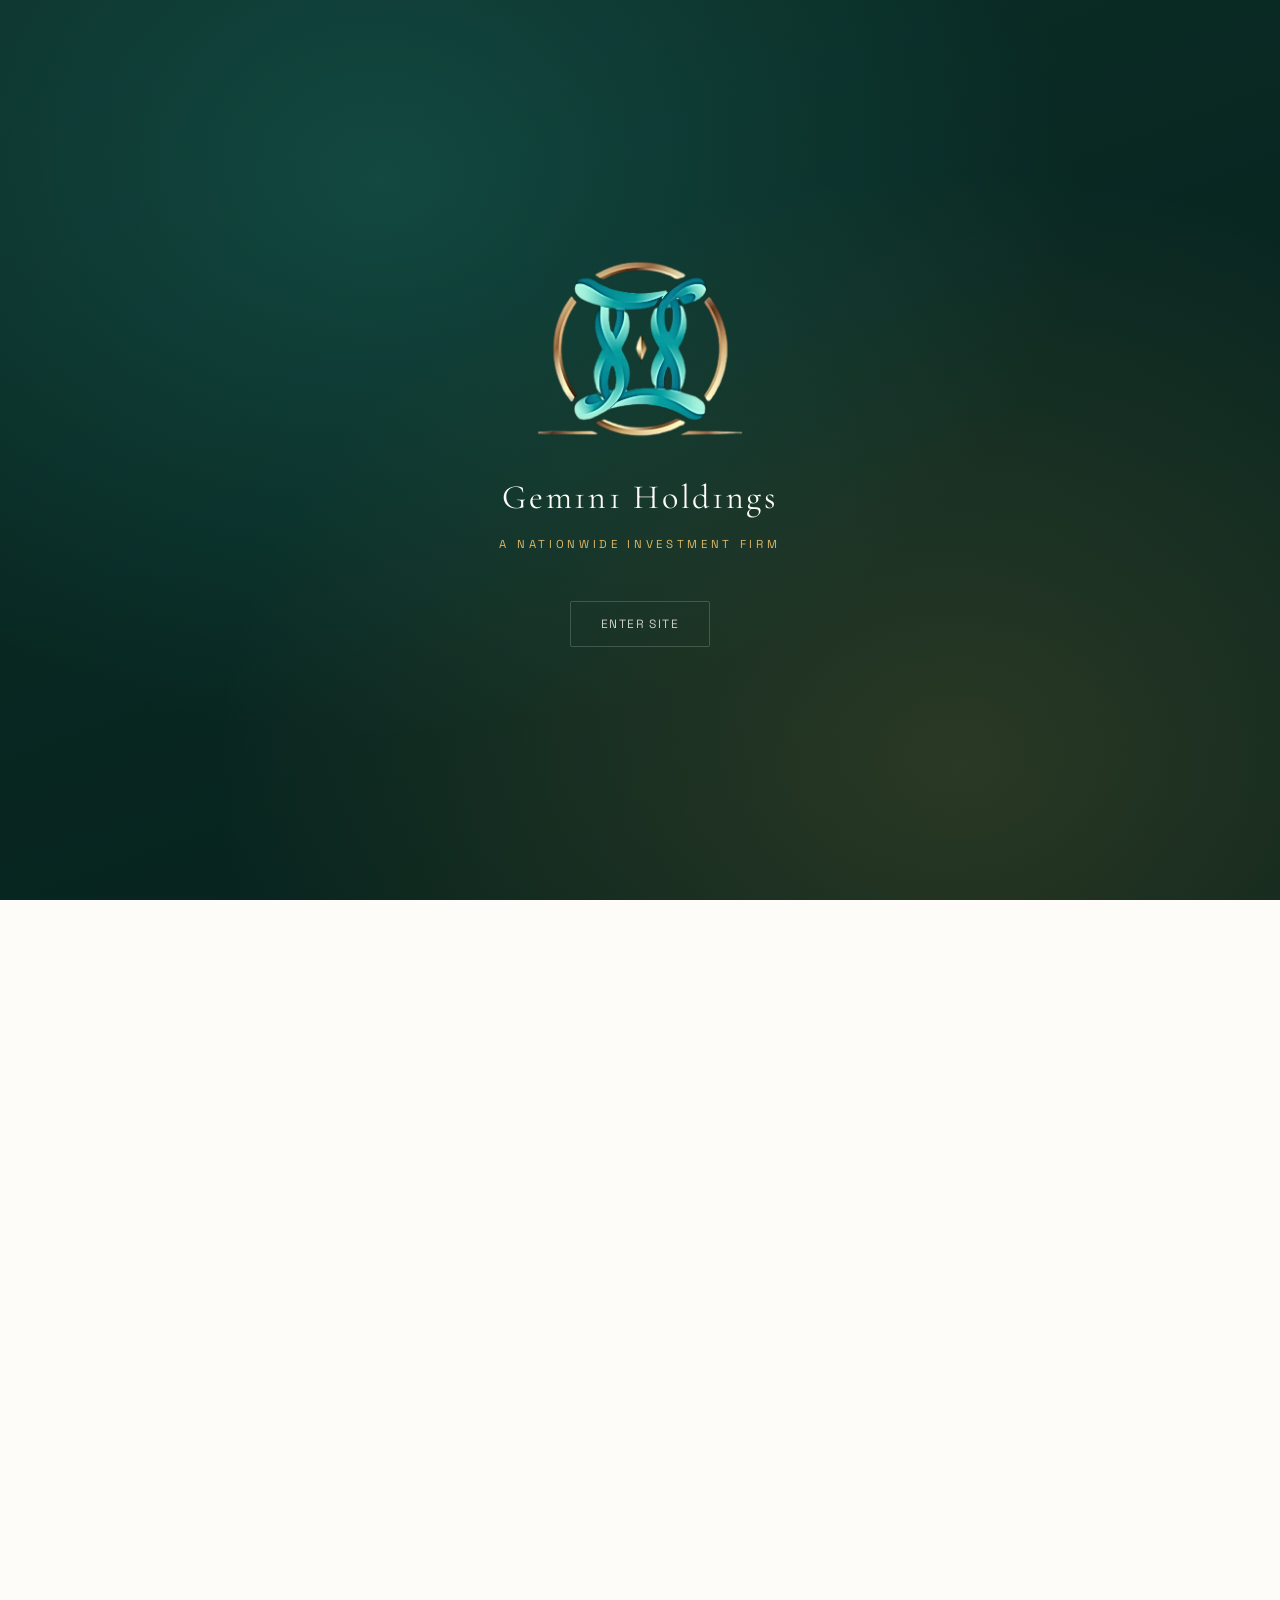
==== gemini-holdings-site-3/index.html @ fac53d56 "Add files via upload" ====
<!DOCTYPE html>
<html lang="en">
<head>
<meta charset="UTF-8">
<meta name="viewport" content="width=device-width, initial-scale=1.0">
<title>Gem1n1 Hold1ngs LLC — Nationwide Investment Firm</title>
<meta name="description" content="Gem1n1 Hold1ngs is a nationwide investment firm working across real estate, land development, and small business — pairing steady cash flow with long-term growth in every deal we underwrite.">
<link rel="preconnect" href="https://fonts.googleapis.com">
<link href="https://fonts.googleapis.com/css2?family=Cormorant+Garamond:wght@500;600;700&family=Work+Sans:wght@300;400;500;600&family=Space+Grotesk:wght@400;500;600&display=swap" rel="stylesheet">
<link rel="stylesheet" href="style.css">
</head>
<body>

<!-- SPLASH / COVER SCREEN -->
<div class="splash">
  <img class="splash-mark" src="assets/logo-icon.png" alt="Gem1n1 Hold1ngs LLC">
  <div class="splash-word">Gem1n1 Hold1ngs</div>
  <div class="splash-tag">A Nationwide Investment Firm</div>
  <button type="button" class="splash-enter">Enter Site</button>
</div>


<!-- NAV -->
<nav class="site-nav">
  <div class="container nav-row">
    <a href="index.html" class="brand">
      <img src="assets/logo-transparent-cropped.png" alt="Gem1n1 Hold1ngs LLC">
      <span class="brand-word">Gem<b>1</b>n<b>1</b><span>Hold1ngs LLC</span></span>
    </a>
    <button class="nav-toggle" aria-label="Toggle menu"><span></span><span></span><span></span></button>
    <div class="nav-links">
      <a href="index.html" class="current">Home</a>
      <a href="company-profile.html">Company Profile</a>
      <a href="leadership.html">Our Team</a>
      <a href="current-projects.html">Current Projects</a>
      <a href="completed-projects.html">Completed Projects</a>
      <a href="small-business-investing.html">Small Business Investing</a>
      <a href="contact.html" class="nav-cta">Contact</a>
    </div>
  </div>
</nav>

<!-- VIDEO HERO -->
<header class="video-hero">
  <video autoplay muted loop playsinline poster="assets/video/hero-forest-city-poster.jpg" data-parallax="0.22" data-parallax-scale="true">
    <source src="assets/video/hero-forest-city.webm" type="video/webm">
    <source src="assets/video/hero-forest-city.mp4" type="video/mp4">
  </video>
  <div class="hero-inner">
    <p class="eyebrow">Gem1n1 Hold1ngs LLC — Nationwide Investment Firm</p>
    <h1 class="mt-16">Capital deployed<span class="line2"><em>across every asset class.</em></span></h1>
    <p class="hero-sub">Gem1n1 Hold1ngs invests across real estate, land development, and small business — wherever the opportunity is, coast to coast. One underwriting standard, three ways to put capital to work.</p>
    <div class="hero-actions">
      <a href="current-projects.html" class="btn btn-solid">View Current Projects</a>
      <a href="company-profile.html" class="btn btn-outline">Company Profile</a>
    </div>
  </div>
  <div class="scroll-cue"><span></span>Scroll</div>
</header>

<!-- MIRRORED STATS -->
<section class="stat-strip">
  <div class="stat-grid">
    <div class="stat">
      <div class="n">50</div>
      <div class="l">States Served — Nationwide Investment Platform</div>
    </div>
    <div class="stat">
      <div class="n">3</div>
      <div class="l">Verticals — Real Estate, Land &amp; Small Business</div>
    </div>
    <div class="stat">
      <div class="n">BRRRR</div>
      <div class="l">Strategy — Buy, Rehab, Rent, Refinance, Repeat</div>
    </div>
    <div class="stat">
      <div class="n">100%</div>
      <div class="l">Investor-Aligned Capital on Every Deal</div>
    </div>
  </div>
</section>

<!-- OUR SERVICES -->
<section class="section tight blob-host">
  <div class="parallax-blob" data-parallax="0.1" style="width:520px; height:520px; left:-160px; top:-80px; background: radial-gradient(circle, rgba(47,180,163,0.16), transparent 70%);"></div>
  <div class="parallax-blob" data-parallax="0.16" style="width:420px; height:420px; right:-140px; bottom:-100px; background: radial-gradient(circle, rgba(201,154,63,0.14), transparent 70%);"></div>
  <div class="container">
    <div class="section-head reveal">
      <p class="eyebrow">What We Do</p>
      <h2>Our Services</h2>
      <p class="lead">Gem1n1 Hold1ngs invests across three core lines of business nationwide, each held to the same underwriting discipline.</p>
    </div>
    <div class="card-grid cols-3 reveal">
      <div class="card">
        <div class="idx">01</div>
        <h4>Real Estate Investment</h4>
        <p>Acquisition, renovation, and management of single-family and small multifamily property using a disciplined BRRRR framework to pair steady cash flow with forced equity.</p>
        <a href="current-projects.html" class="btn btn-dark mt-24">View Real Estate Projects →</a>
      </div>
      <div class="card">
        <div class="idx">02</div>
        <h4>Land Development Investment</h4>
        <p>Raw and entitled land acquisition, rezoning, and horizontal development positioned ahead of growth corridors nationwide.</p>
        <a href="current-projects.html" class="btn btn-dark mt-24">View Land Projects →</a>
      </div>
      <div class="card">
        <div class="idx">03</div>
        <h4>Small Business Investing</h4>
        <p>Equity partnerships, revenue-share financing, and acquisition partnerships with established small businesses across the country.</p>
        <a href="small-business-investing.html" class="btn btn-dark mt-24">Explore Small Business Investing →</a>
      </div>
    </div>
  </div>
</section>

<div class="ribbon-divider">
  <svg viewBox="0 0 240 100" fill="none" xmlns="http://www.w3.org/2000/svg" aria-hidden="true">
    <line x1="4" y1="50" x2="82" y2="50" stroke="#c99a3f" stroke-width="1"/>
    <line x1="158" y1="50" x2="236" y2="50" stroke="#c99a3f" stroke-width="1"/>
    <circle cx="120" cy="50" r="34" stroke="#c99a3f" stroke-width="1.4"/>
    <path d="M92 32 C 108 24, 112 50, 120 50 C 128 50, 132 24, 148 32" stroke="#2fb4a3" stroke-width="3" stroke-linecap="round"/>
    <path d="M92 68 C 108 76, 112 50, 120 50 C 128 50, 132 76, 148 68" stroke="#2fb4a3" stroke-width="3" stroke-linecap="round"/>
  </svg>
</div>

<!-- ABOUT TEASER — TWIN SPLIT -->
<section class="section">
  <div class="container">
    <div class="twin-split reveal">
      <div class="panel">
        <p class="eyebrow">The Firm</p>
        <h3 class="mt-16">Two disciplines. One underwriting standard.</h3>
        <p class="mt-16">Gem1n1 Hold1ngs was built on a simple premise: every asset should work two jobs at once — producing dependable income today while building equity for tomorrow. Real estate, land, or small business, we hold every deal to the same underwriting bar before capital moves.</p>
        <a href="company-profile.html" class="btn btn-dark mt-24">Read the Company Profile →</a>
      </div>
      <div class="divider"></div>
      <div class="panel">
        <div class="art-panel">
          <div class="art-panel-logo"><img src="assets/logo-icon.png" alt=""></div>
          <div class="cap"><span>Fig. 01</span><span>Nationwide Platform</span></div>
        </div>
      </div>
    </div>
  </div>
</section>

<!-- STRATEGY PILLARS -->
<section class="section tight on-dark blob-host">
  <div class="parallax-blob" data-parallax="0.14" style="width:480px; height:480px; right:-150px; top:20%; background: radial-gradient(circle, rgba(47,180,163,0.18), transparent 70%);"></div>
  <div class="container">
    <div class="section-head reveal">
      <p class="eyebrow">How We Invest</p>
      <h2>Four disciplines, one pipeline.</h2>
      <p class="lead">From sourcing to disposition, each acquisition moves through the same four-stage process — so every asset in the portfolio meets the same standard, regardless of asset class or market.</p>
    </div>
    <div class="card-grid reveal">
      <div class="card">
        <div class="idx">01</div>
        <h4>Acquire</h4>
        <p>We source off-market real estate, land, and small business opportunities nationwide in markets with strong fundamentals and durable demand.</p>
      </div>
      <div class="card">
        <div class="idx">02</div>
        <h4>Develop</h4>
        <p>In-house project management controls scope, cost, and timeline on every renovation, entitlement, or build-out.</p>
      </div>
      <div class="card">
        <div class="idx">03</div>
        <h4>Operate</h4>
        <p>Disciplined management protects occupancy, NOI, and operating performance once an asset is stabilized and placed in service.</p>
      </div>
      <div class="card">
        <div class="idx">04</div>
        <h4>Recapitalize</h4>
        <p>Once stabilized, we recapitalize to return capital efficiently and redeploy it into the next acquisition — repeating the cycle.</p>
      </div>
    </div>
  </div>
</section>

<!-- RENOVATION VIDEO BAND -->
<section class="video-band">
  <video autoplay muted loop playsinline poster="assets/video/renovation-poster.jpg" data-parallax="0.22" data-parallax-scale="true">
    <source src="assets/video/renovation.webm" type="video/webm">
    <source src="assets/video/renovation.mp4" type="video/mp4">
  </video>
  <div class="container">
    <p class="eyebrow">Inside the Work</p>
    <h3 class="mt-16">Renovation is where equity gets created.</h3>
    <p>From cosmetic turns to full gut renovations, our in-house project oversight is what allows us to force equity into every property we touch — not just wait for the market to create it.</p>
    <a href="current-projects.html" class="btn btn-outline mt-24">See Projects in Progress</a>
  </div>
</section>

<!-- FEATURED PROJECT -->
<section class="section">
  <div class="container">
    <div class="section-head reveal">
      <p class="eyebrow">Featured Project</p>
      <h2>Currently in the pipeline.</h2>
      <p class="lead">A look at one of the active positions moving through acquisition and renovation right now. Full detail lives on the Current Projects page.</p>
    </div>
    <div class="project-grid reveal" style="grid-template-columns: 1fr;">
      <div class="project-card featured-project-card" style="display:grid;">
        <div class="project-media" style="aspect-ratio:auto;">
          <svg viewBox="0 0 400 320" preserveAspectRatio="xMidYMid slice">
            <rect width="400" height="320" fill="#eef7f4"/>
            <g stroke="#2fb4a3" stroke-width="1.2" fill="none" opacity="0.85">
              <path d="M30 260 L30 150 L200 60 L370 150 L370 260 Z"/>
              <line x1="30" y1="200" x2="370" y2="200"/>
              <line x1="140" y1="260" x2="140" y2="200"/>
              <line x1="260" y1="260" x2="260" y2="200"/>
            </g>
            <g stroke="#c99a3f" stroke-width="1" opacity="0.5">
              <line x1="30" y1="150" x2="30" y2="80"/>
              <line x1="370" y1="150" x2="370" y2="80"/>
            </g>
          </svg>
          <span class="status-tag status-active" style="position:static; display:inline-flex; margin:16px;">Active — Under Renovation</span>
        </div>
        <div class="project-body">
          <p class="loc">Sample Listing</p>
          <h4>The Magnolia Court Value-Add</h4>
          <p>A 19-unit vacant multifamily acquisition underwritten on a BRRRR framework: full interior renovation, re-lease at market rents, and a permanent-debt refinance upon stabilization. <em>[Placeholder — replace with your live project detail.]</em></p>
          <div class="project-meta">
            <div><div class="n">19</div><div class="l">Units</div></div>
            <div><div class="n">BRRRR</div><div class="l">Strategy</div></div>
            <div><div class="n">Q4 2026</div><div class="l">Target Stabilization</div></div>
          </div>
        </div>
      </div>
    </div>
    <div class="center mt-40">
      <a href="current-projects.html" class="btn btn-dark">See All Current Projects →</a>
    </div>
  </div>
</section>

<!-- CTA BAND -->
<section class="cta-band">
  <div class="logo-watermark cta-watermark" data-parallax="0.12"><img src="assets/logo-icon.png" alt=""></div>
  <div class="container">
    <p class="eyebrow center" style="justify-content:center;">Partner With Us</p>
    <h2>Capital and opportunity, working the same two jobs.</h2>
    <p class="hero-sub" style="margin-left:auto; margin-right:auto; text-align:center;">Whether you're a capital partner, a broker with a deal, or a business owner exploring a partnership, we'd like to hear from you — wherever you are in the country.</p>
    <div class="actions mt-40">
      <a href="contact.html" class="btn btn-solid">Get In Touch</a>
      <a href="leadership.html" class="btn btn-outline">Meet the Team</a>
    </div>
  </div>
</section>

<!-- FOOTER -->
<footer class="site-footer">
  <div class="logo-watermark footer-watermark spin-slower" data-parallax="0.08"><img src="assets/logo-icon.png" alt=""></div>
  <div class="container footer-grid">
    <div class="footer-brand">
      <a href="index.html" class="brand">
        <img src="assets/logo-transparent-cropped.png" alt="Gem1n1 Hold1ngs LLC">
        <span class="brand-word">Gem<b>1</b>n<b>1</b><span>Hold1ngs LLC</span></span>
      </a>
      <p>A nationwide investment firm working across real estate, land development, and small business.</p>
    </div>
    <div class="footer-col">
      <h5>Company</h5>
      <a href="company-profile.html">Company Profile</a>
      <a href="leadership.html">Our Team</a>
      <a href="contact.html">Contact</a>
    </div>
    <div class="footer-col">
      <h5>Portfolio</h5>
      <a href="current-projects.html">Current Projects</a>
      <a href="completed-projects.html">Completed Projects</a>
      <a href="small-business-investing.html">Small Business Investing</a>
    </div>
    <div class="footer-col">
      <h5>Contact</h5>
      <p>Serving All 50 States</p>
      <a href="mailto:gem1@gem1n1hold1ngs.com">gem1@gem1n1hold1ngs.com</a>
      <a href="tel:+17025550100">(702) 555-0100</a>
    </div>
  </div>
  <div class="container footer-bottom">
    <span>© <span class="js-year"></span> Gem1n1 Hold1ngs LLC. All rights reserved.</span>
  </div>
</footer>

<script src="script.js"></script>
</body>
</html>
---- gemini-holdings-site-3/style.css ----
/* ==========================================================================
   GEMINI HOLDINGS LLC — Design System v2
   Concept: a bright, nationwide investment firm — real estate, land
   development, and small business. Dark teal/gold is now an accent used
   sparingly (footer, one CTA band per page, the homepage video hero, and
   the entry splash) rather than the dominant tone. Everything else is
   light. The Gemini ring mark recurs throughout as a watermark, a cursor,
   and a section motif.
   ========================================================================== */

:root{
  /* light system (dominant) */
  --paper:      #fdfcf8;
  --paper-tint: #eef7f4;
  --paper-tint-2: #fbf3e7;
  --stone:      #e7e1d2;
  --ink-text:   #12241f;
  --mute:       #55655f;
  --line:       rgba(178,140,66,0.35);
  --line-soft-dark: rgba(18,36,31,0.1);

  /* deep accent (footer, splash, cta band, video overlay only) */
  --deep:       #0b2d27;
  --deep-2:     #0f3d34;
  --deep-3:     #124a3f;
  --line-soft:  rgba(253,251,246,0.18);
  --mute-light: rgba(253,251,246,0.78);

  /* brand accents */
  --teal:       #2fb4a3;
  --teal-hi:    #59d8c3;
  --teal-deep:  #12776a;
  --gold:       #c99a3f;
  --gold-hi:    #e0b563;
  --gold-deep:  #826425;

  --serif: 'Cormorant Garamond', 'Times New Roman', serif;
  --sans:  'Work Sans', -apple-system, sans-serif;
  --mono:  'Space Grotesk', 'Work Sans', sans-serif;

  --maxw: 1240px;
  --pad: clamp(24px, 5vw, 72px);
}

*{ box-sizing: border-box; }
html{ scroll-behavior: smooth; overflow-x: clip; }
body{
  margin:0;
  background: var(--paper);
  color: var(--ink-text);
  font-family: var(--sans);
  font-size: 16px;
  line-height: 1.6;
  -webkit-font-smoothing: antialiased;
  overflow-x: clip;
  cursor: url('assets/logo-cursor.png') 18 18, auto;
}
a, button, input, select, textarea, .btn{
  cursor: url('assets/logo-cursor.png') 18 18, pointer;
}
img{ max-width:100%; display:block; }
a{ color: inherit; text-decoration:none; }
h1,h2,h3,h4{ font-family: var(--serif); font-weight:600; margin:0; letter-spacing:-0.01em; font-feature-settings: "liga" 1, "kern" 1, "ss01" 1; text-rendering: optimizeLegibility; }
h1{ letter-spacing:-0.025em; }
p{ margin:0; }
.container{ max-width: var(--maxw); margin:0 auto; padding-left: var(--pad); padding-right: var(--pad); }

@media (prefers-reduced-motion: reduce){
  *{ animation-duration: 0.001ms !important; animation-iteration-count: 1 !important; transition-duration: 0.001ms !important; scroll-behavior:auto !important; }
}
@media (pointer: coarse){
  body, a, button, input, select, textarea, .btn{ cursor: auto; }
}

/* ---------- eyebrow / labels (now carries a tiny ring mark) ---------- */
.eyebrow{
  font-family: var(--mono);
  font-size: 12.5px;
  letter-spacing: 0.28em;
  text-transform: uppercase;
  color: var(--gold-deep);
  display:flex;
  align-items:center;
  gap:10px;
}
.eyebrow::before{
  content:"";
  width:16px; height:16px;
  background-image: url('assets/logo-icon.png');
  background-size: cover;
  background-position:center;
  display:inline-block;
  opacity:0.85;
}
.on-dark .eyebrow, .on-ink .eyebrow, .cta-band .eyebrow{ color: var(--gold-hi); }

/* ---------- top notice bar ---------- */
.notice-bar{
  background: var(--deep);
  color: var(--mute-light);
  font-family: var(--mono);
  font-size: 12px;
  letter-spacing:0.08em;
  text-align:center;
  padding: 7px var(--pad);
  border-bottom: 1px solid var(--line-soft);
}

/* ---------- nav (light, frosted glass) ---------- */
.site-nav{
  position: sticky; top:0; z-index: 100;
  background: rgba(253,252,248,0.86);
  backdrop-filter: blur(12px);
  border-bottom: 1px solid var(--line-soft-dark);
}
.nav-row{
  display:flex; align-items:center; justify-content:space-between;
  padding-top: 10px; padding-bottom: 10px;
}
.brand{ display:flex; align-items:center; gap:12px; }
.brand img{ height: 68px; width:auto; }
.footer-brand .brand img{ height: 78px; }
.brand-word{ display:none; }
.nav-links{ display:flex; align-items:center; gap: 32px; }
.nav-links a{
  font-family: var(--mono); font-size: 12.5px; letter-spacing:0.08em; font-weight:500;
  color: var(--ink-text); text-transform:uppercase;
  position:relative; padding-bottom:4px; opacity:0.7;
  transition: opacity 0.25s ease, color 0.25s ease;
}
.nav-links a::after{
  content:""; position:absolute; left:0; bottom:0; width:0; height:1px;
  background: var(--teal-deep); transition: width 0.3s ease;
}
.nav-links a:hover{ opacity:1; }
.nav-links a:hover::after{ width:100%; }
.nav-links a.current{ opacity:1; color: var(--gold-deep); font-weight:600; }
.nav-cta{
  font-family: var(--mono); font-size:12px; letter-spacing:0.08em; text-transform:uppercase;
  color: var(--paper) !important; background: var(--teal-deep);
  padding: 11px 22px; border-radius:2px; opacity:1 !important;
  transition: background 0.25s ease, transform 0.25s ease;
}
.nav-cta:hover{ background: var(--gold-deep); transform: translateY(-1px); }
.nav-cta::after{ display:none; }
.nav-toggle{ display:none; }

@media (max-width: 900px){
  .nav-links{
    position:fixed; inset: 68px 0 0 0; background: var(--paper);
    flex-direction:column; justify-content:flex-start; gap:0;
    padding: 20px var(--pad); transform: translateX(100%);
    transition: transform 0.35s ease; overflow-y:auto;
  }
  .nav-links.open{ transform: translateX(0); }
  .nav-links a{ width:100%; padding: 16px 0; border-bottom:1px solid var(--line-soft-dark); }
  .nav-toggle{
    display:flex; flex-direction:column; gap:5px; background:none; border:none;
    cursor: url('assets/logo-cursor.png') 18 18, pointer; padding:8px; z-index:110;
  }
  .nav-toggle span{ width:22px; height:1.5px; background: var(--ink-text); }
}

/* ==========================================================================
   TWIN RIBBON divider — unchanged motif, tuned to lighter palette
   ========================================================================== */
.ribbon-divider{ display:flex; align-items:center; justify-content:center; padding: 10px 0; }
.ribbon-divider svg{ width: 92px; height:auto; }

/* ==========================================================================
   SPLASH / COVER SCREEN — shown once per session on the homepage
   ========================================================================== */
.splash{
  position:fixed; inset:0; z-index:999;
  background:
    radial-gradient(ellipse at 30% 20%, rgba(47,180,163,0.22), transparent 55%),
    radial-gradient(ellipse at 75% 85%, rgba(201,154,63,0.18), transparent 55%),
    linear-gradient(160deg, var(--deep) 0%, #06211c 100%);
  display:flex; align-items:center; justify-content:center; flex-direction:column;
  transition: opacity 0.9s ease, visibility 0.9s ease;
}
.splash.hide{ opacity:0; visibility:hidden; pointer-events:none; }
.splash-mark{
  width: min(220px, 40vw); height:auto;
  animation: splash-spin-in 2.6s cubic-bezier(.2,.8,.2,1) 1, slow-spin 90s linear infinite 2.6s;
}
@keyframes splash-spin-in{
  0%{ transform: rotate(-50deg) scale(0.7); opacity:0; }
  60%{ opacity:1; }
  100%{ transform: rotate(0deg) scale(1); opacity:1; }
}
.splash-word{
  margin-top: 26px; font-family: var(--serif); color: var(--paper);
  font-size: clamp(24px, 4vw, 34px); letter-spacing:0.08em; opacity:0;
  animation: fade-up 1s ease 1.6s forwards;
}
.splash-tag{
  margin-top:10px; font-family: var(--mono); font-size:11.5px; letter-spacing:0.32em;
  text-transform:uppercase; color: var(--gold-hi); opacity:0;
  animation: fade-up 1s ease 2s forwards;
}
.splash-enter{
  margin-top:48px; font-family: var(--mono); font-size:12px; letter-spacing:0.12em;
  text-transform:uppercase; color: var(--mute-light); border:1px solid var(--line-soft);
  padding:14px 30px; border-radius:2px; opacity:0; background:none;
  animation: fade-up 1s ease 2.4s forwards; transition: border-color 0.3s ease, color 0.3s ease;
}
.splash-enter:hover{ border-color: var(--teal-hi); color: var(--teal-hi); }
@keyframes fade-up{ from{ opacity:0; transform: translateY(14px);} to{ opacity:1; transform:none; } }
body.splash-locked{ overflow:hidden; height:100vh; }

/* ==========================================================================
   VIDEO HERO — homepage only
   ========================================================================== */
.video-hero{
  position:relative; min-height: 94vh; display:flex; align-items:center;
  overflow:hidden; color: var(--paper);
}
.video-hero video{
  position:absolute; inset:0; width:100%; height:100%; object-fit:cover; z-index:0;
  transform: scale(1.15) translateY(var(--py, 0px)); will-change: transform;
}
.video-hero::before{
  content:""; position:absolute; inset:0; z-index:1;
  background:
    linear-gradient(180deg, rgba(6,26,22,0.75) 0%, rgba(6,26,22,0.55) 45%, rgba(6,26,22,0.85) 100%);
}
.video-hero .hero-inner{ position:relative; z-index:2; max-width: var(--maxw); margin:0 auto; padding: 0 var(--pad); width:100%; }
.video-hero h1{
  font-size: clamp(46px, 7vw, 96px); line-height:0.94; max-width: 16ch; color: var(--paper); letter-spacing:-0.03em;
}
.video-hero h1 .line2{ display:block; text-align:right; padding-right: 4%; }
.video-hero h1 em{ font-style:normal; color: var(--teal-hi); }
.video-hero .hero-sub{ margin-top:28px; max-width:48ch; color: var(--mute-light); font-size:18.5px; line-height:1.7; font-weight:300; }
.video-hero .hero-actions{ display:flex; gap:18px; margin-top:42px; flex-wrap:wrap; }
.video-hero .eyebrow{ color: var(--gold-hi); }
.video-hero .eyebrow::before{ filter: brightness(1.4); }
.scroll-cue{
  position:absolute; bottom:28px; left:50%; transform:translateX(-50%); z-index:2;
  font-family: var(--mono); font-size:10.5px; letter-spacing:0.2em; text-transform:uppercase;
  color: var(--mute-light); display:flex; flex-direction:column; align-items:center; gap:8px;
}
.scroll-cue span{ width:1px; height:34px; background: linear-gradient(var(--teal-hi), transparent); animation: scroll-cue-move 1.8s ease-in-out infinite; }
@keyframes scroll-cue-move{ 0%,100%{ opacity:0.3; } 50%{ opacity:1; } }

.btn{
  font-family: var(--mono); font-size: 13px; letter-spacing:0.08em; text-transform:uppercase;
  padding: 15px 30px; border-radius:2px; display:inline-flex; align-items:center; gap:10px;
  transition: all 0.25s ease; border: 1px solid transparent;
}
.btn-solid{ background: var(--teal-deep); color: var(--paper); }
.btn-solid:hover{ background: var(--gold-deep); transform: translateY(-2px); }
.btn-outline{ border-color: rgba(253,251,246,0.5); color: var(--paper); }
.btn-outline:hover{ border-color: var(--teal-hi); color: var(--teal-hi); }
.btn-dark{ border-color: var(--line); color: var(--ink-text); }
.btn-dark:hover{ background: var(--deep); color: var(--paper); border-color:var(--deep); }

/* ---------- mirrored stat strip ---------- */
.stat-strip{ background: var(--paper-tint); border-top: 1px solid var(--line); border-bottom: 1px solid var(--line); }
.stat-grid{ display:grid; grid-template-columns: repeat(4, 1fr); }
.stat-grid.cols-3{ grid-template-columns: repeat(3,1fr); }
.stat{ padding: 40px var(--pad); text-align:center; border-right: 1px solid var(--line); position:relative; }
.stat:last-child{ border-right:none; }
.stat .n{ font-family: var(--mono); font-size: clamp(30px, 3.4vw, 44px); font-weight:600; color: var(--teal-deep); line-height:1; }
.stat .l{ margin-top:10px; font-size:12.5px; letter-spacing:0.1em; text-transform:uppercase; color: var(--mute); }
@media (max-width: 800px){
  .stat-grid, .stat-grid.cols-3{ grid-template-columns: repeat(2,1fr); }
  .stat{ border-bottom: 1px solid var(--line); }
}

/* ---------- section basics (now light by default) ---------- */
.section{ padding: 108px 0; background: var(--paper); }
.section.tight{ padding: 76px 0; }
.section.on-dark{ background: var(--paper-tint); }
.section.on-ink{ background: var(--paper-tint-2); }
.section-head{ max-width: 720px; margin-bottom: 56px; }
.section-head h2{ font-size: clamp(34px, 4.2vw, 54px); margin-top:16px; line-height:1.02; color: var(--ink-text); letter-spacing:-0.02em; }
.section-head p.lead{ margin-top:18px; font-size:17px; color: var(--mute); max-width:56ch; }

/* ---------- twin split ---------- */
.twin-split{ display:grid; grid-template-columns: 1fr 1px 1fr; gap: 56px; align-items:center; }
.twin-split .divider{ background: var(--line); height:100%; min-height:220px; }
.twin-split .panel h3{ font-size: 28px; margin-bottom:14px; color: var(--ink-text); }
.twin-split .panel p{ color: var(--mute); font-size:15.5px; }
@media (max-width: 860px){
  .twin-split{ grid-template-columns: 1fr; }
  .twin-split .divider{ display:none; }
}

/* ---------- graphic panel ---------- */
.art-panel{
  aspect-ratio: 4/5; border-radius: 6px; position:relative; overflow:hidden;
  background: linear-gradient(155deg, var(--paper-tint) 0%, var(--stone) 100%);
  border: 1px solid var(--line);
}
.art-panel svg{ position:absolute; inset:0; width:100%; height:100%; }
.art-panel .cap{
  position:absolute; left:24px; right:24px; bottom:22px;
  font-family: var(--mono); font-size:11.5px; letter-spacing:0.14em; text-transform:uppercase;
  color: var(--mute); display:flex; justify-content:space-between; border-top:1px solid var(--line); padding-top:14px;
}
.art-panel-logo{ position:absolute; inset:0; display:flex; align-items:center; justify-content:center; }
.art-panel-logo img{ width:46%; opacity:0.5; }

/* ---------- pillar / value cards ---------- */
.card-grid{ display:grid; grid-template-columns: repeat(4, 1fr); gap: 1px; background: var(--line); border:1px solid var(--line); }
.card-grid.cols-3{ grid-template-columns: repeat(3,1fr); }
.card{ background: var(--paper); padding: 38px 30px; }
.on-dark .card{ background: var(--paper-tint); }
.on-ink .card{ background: var(--paper-tint-2); }
.card .idx{ font-family: var(--mono); font-size:12px; color: var(--gold-deep); letter-spacing:0.1em; }
.card h4{ font-size: 22px; margin: 16px 0 12px; color: var(--ink-text); }
.card p{ font-size: 14.5px; color: var(--mute); }
@media (max-width: 980px){ .card-grid, .card-grid.cols-3{ grid-template-columns: repeat(2,1fr);} }
@media (max-width: 620px){ .card-grid, .card-grid.cols-3{ grid-template-columns: 1fr; } }

/* ---------- project cards ---------- */
.project-grid{ display:grid; grid-template-columns: repeat(3, 1fr); gap: 30px; }
.project-card{
  border: 1px solid var(--line); border-radius:6px; overflow:hidden;
  background: var(--paper); display:flex; flex-direction:column;
  transition: transform 0.3s ease, box-shadow 0.3s ease;
  box-shadow: 0 1px 3px rgba(18,36,31,0.06);
}
.project-card:hover{ transform: translateY(-5px); box-shadow: 0 18px 34px rgba(18,36,31,0.12); }
.project-media{ aspect-ratio: 16/10; position:relative; overflow:hidden; background: var(--paper-tint); }
.project-media svg{ width:100%; height:100%; }
.status-tag{
  position:absolute; top:16px; left:16px;
  font-family: var(--mono); font-size:10.5px; letter-spacing:0.1em; text-transform:uppercase;
  padding: 6px 12px; border-radius:20px; backdrop-filter: blur(6px);
}
.status-active{ background: rgba(47,180,163,0.14); color: var(--teal-deep); border:1px solid rgba(47,180,163,0.4); }
.status-reno{ background: rgba(201,154,63,0.16); color: var(--gold-deep); border:1px solid rgba(201,154,63,0.4); }
.status-done{ background: rgba(18,36,31,0.08); color: var(--ink-text); border:1px solid rgba(18,36,31,0.22); }
.project-body{ padding: 24px 26px 28px; color: var(--ink-text); flex:1; display:flex; flex-direction:column; }
.project-body .loc{ font-family: var(--mono); font-size:11.5px; letter-spacing:0.1em; color: var(--gold-deep); text-transform:uppercase; }
.project-body h4{ font-size:23px; margin: 10px 0 12px; }
.project-body p{ font-size:14px; color: var(--mute); flex:1; }
.project-meta{ display:flex; gap:22px; margin-top:20px; padding-top:18px; border-top:1px solid var(--line); }
.project-meta .n{ font-family: var(--mono); color: var(--ink-text); font-size:16px; font-weight:600; }
.project-meta .l{ font-size:10.5px; letter-spacing:0.08em; text-transform:uppercase; color: var(--mute); margin-top:3px; }
@media (max-width: 980px){ .project-grid{ grid-template-columns: repeat(2,1fr);} }
@media (max-width: 660px){ .project-grid{ grid-template-columns: 1fr; } }
.featured-project-card{ grid-template-columns: 1fr 1fr; }
@media (max-width: 760px){ .featured-project-card{ grid-template-columns: 1fr !important; } }

/* ---------- timeline ---------- */
.timeline{ position:relative; padding-left: 34px; }
.timeline::before{ content:""; position:absolute; left:5px; top:8px; bottom:8px; width:1px; background: var(--line); }
.tl-item{ position:relative; padding-bottom: 44px; }
.tl-item:last-child{ padding-bottom:0; }
.tl-item::before{
  content:""; position:absolute; left:-40px; top:2px; width:18px; height:18px; border-radius:50%;
  background-image: url('assets/logo-icon.png'); background-size:220% auto; background-position:center;
  border: 1px solid var(--gold);
}
.tl-item .yr{ font-family: var(--mono); font-size:13px; letter-spacing:0.1em; color: var(--gold-deep); }
.tl-item h4{ font-size:24px; margin: 8px 0 8px; color: var(--ink-text); }
.tl-item p{ color: var(--mute); font-size:15px; max-width:60ch; }

/* ---------- leadership ---------- */
.leader-grid{ display:grid; grid-template-columns: repeat(2, 1fr); gap: 40px; }
.leader-card{ display:grid; grid-template-columns: 190px 1fr; gap:28px; }
.leader-photo{
  aspect-ratio: 3/4; border-radius:6px; overflow:hidden; position:relative;
  background: linear-gradient(160deg, var(--paper-tint) 0%, var(--stone) 100%);
  border:1px solid var(--line); display:flex; align-items:center; justify-content:center;
}
.leader-photo img{ width:56%; opacity:0.65; }
.leader-info .role{ font-family: var(--mono); font-size:11.5px; letter-spacing:0.1em; text-transform:uppercase; color: var(--gold-deep); }
.leader-info h3{ font-size:28px; margin: 8px 0 14px; color: var(--ink-text); }
.leader-info p{ font-size:14.5px; color: var(--mute); }
@media (max-width: 760px){
  .leader-grid{ grid-template-columns: 1fr; }
  .leader-card{ grid-template-columns: 130px 1fr; }
}

/* ---------- CTA band (kept deep — one strong accent per page) ---------- */
.cta-band{
  background: linear-gradient(120deg, var(--deep-2) 0%, var(--deep) 100%);
  color: var(--paper); text-align:center; position:relative; overflow:hidden;
}
.cta-band .container{ padding-top:88px; padding-bottom:88px; position:relative; }
.cta-band h2{ font-size: clamp(30px,4vw,48px); max-width: 18ch; margin: 18px auto 30px; color: var(--paper); }
.cta-band .actions{ display:flex; justify-content:center; gap:18px; flex-wrap:wrap; }
.cta-band .hero-sub{ color: var(--mute-light); }

/* ---------- footer (kept deep) ---------- */
.site-footer{ background: var(--deep); color: var(--mute-light); padding-top: 76px; position:relative; overflow:hidden; }
.footer-grid{ display:grid; grid-template-columns: 1.4fr 1fr 1fr 1fr; gap: 40px; padding-bottom: 56px; border-bottom: 1px solid var(--line-soft); }
.footer-brand p{ font-size:14px; max-width: 34ch; color: var(--mute-light); }
.footer-col h5{ font-family: var(--mono); font-size:11.5px; letter-spacing:0.14em; text-transform:uppercase; color: var(--gold-hi); margin-bottom:18px; font-weight:500; }
.footer-col a, .footer-col p{ display:block; font-size:14px; margin-bottom:11px; color: var(--mute-light); }
.footer-col a:hover{ color: var(--teal-hi); }
.footer-bottom{ display:flex; justify-content:space-between; align-items:center; padding: 26px 0; font-size:12.5px; color: rgba(253,251,246,0.4); flex-wrap:wrap; gap:12px; }

/* ---------- form ---------- */
.form-grid{ display:grid; grid-template-columns: 1fr 1fr; gap:20px; }
.form-grid .full{ grid-column: 1 / -1; }
.field label{ display:block; font-family: var(--mono); font-size:11px; letter-spacing:0.1em; text-transform:uppercase; color: var(--gold-deep); margin-bottom:9px; }
.on-dark .field label, .on-ink .field label, .cta-band .field label{ color: var(--gold-hi); }
.field input, .field select, .field textarea{
  width:100%; padding: 13px 15px; font-family: var(--sans); font-size:15px;
  background: var(--paper); border: 1px solid var(--line); border-radius:2px; color: var(--ink-text);
}
.field input:focus, .field select:focus, .field textarea:focus{ outline: 2px solid var(--teal); outline-offset:1px; }
.field textarea{ resize: vertical; min-height:120px; }

/* ---------- misc utility ---------- */
.mt-8{ margin-top:8px;} .mt-16{margin-top:16px;} .mt-24{margin-top:24px;} .mt-40{margin-top:40px;}
.center{ text-align:center; }
.small-caps{ font-family: var(--mono); font-size:11.5px; letter-spacing:0.14em; text-transform:uppercase; color: var(--gold-deep); }
.reveal{ opacity:0; transform: translateY(18px); transition: opacity 0.7s ease, transform 0.7s ease; }
.reveal.in{ opacity:1; transform:none; }

/* ---------- social icons ---------- */
.social-row{ display:flex; flex-direction:column; gap:14px; }
.social-icon{
  display:flex; align-items:center; gap:14px;
  color: var(--ink-text); transition: color 0.25s ease, transform 0.25s ease;
}
.social-icon svg{
  width:38px; height:38px; padding:9px; border-radius:50%;
  border:1px solid var(--line); color: var(--teal-deep); flex-shrink:0;
  transition: background 0.25s ease, border-color 0.25s ease, color 0.25s ease;
}
.social-icon span{ font-family: var(--mono); font-size:14px; letter-spacing:0.02em; }
.social-icon:hover{ color: var(--teal-deep); transform: translateX(3px); }
.social-icon:hover svg{ background: var(--teal-deep); border-color: var(--teal-deep); color: var(--paper); }

/* ---------- inner-page hero (now light, watermark instead of gradient dark) ---------- */
.page-hero{
  background:
    radial-gradient(ellipse at 85% 0%, rgba(47,180,163,0.14), transparent 55%),
    radial-gradient(ellipse at 10% 100%, rgba(201,154,63,0.14), transparent 55%),
    var(--paper);
  color: var(--ink-text); padding: 92px 0 64px; position:relative; overflow:hidden;
}
.page-hero h1{ font-size: clamp(40px, 5.4vw, 68px); margin-top:16px; max-width: 18ch; color: var(--ink-text); line-height:1.0; letter-spacing:-0.025em; }
.page-hero p.lead{ max-width: 58ch; margin-top: 20px; color: var(--mute); font-size:17px; }
.breadcrumb{ font-family: var(--mono); font-size:11.5px; color: var(--mute); letter-spacing:0.08em; text-transform:uppercase; }
.breadcrumb a:hover{ color: var(--teal-deep); }

/* ---------- logo watermarks (spin) ---------- */
@keyframes slow-spin{ from{ transform: rotate(0deg); } to{ transform: rotate(360deg); } }
.logo-watermark{ position:absolute; pointer-events:none; opacity: 0.14; --py: 0px; }
.logo-watermark img{ width:100%; height:100%; animation: slow-spin 70s linear infinite; }
.logo-watermark.spin-fast img{ animation-duration: 40s; }
.logo-watermark.spin-slower img{ animation-duration: 110s; }
.page-hero-watermark{ width: 300px; height:300px; right:-3%; top:50%; transform:translateY(-50%) translateY(var(--py)); opacity:0.16; }
.cta-watermark{ width: 460px; height:460px; left:50%; top:50%; transform:translate(-50%,-50%) translateY(var(--py)); opacity: 0.1; }
.footer-watermark{ right:4%; top:-40px; width: 220px; height:220px; transform: translateY(var(--py)); opacity: 0.12; }
@media (max-width: 760px){
  .page-hero-watermark{ display:none; }
  .cta-watermark{ width:300px; height:300px; }
  .footer-watermark{ width:150px; height:150px; }
}

/* ---------- parallax gradient accents ---------- */
.parallax-blob{
  position:absolute; border-radius:50%; filter: blur(70px); pointer-events:none;
  z-index:0; --py:0px; transform: translateY(var(--py));
}
.blob-host{ position:relative; overflow:hidden; }
.blob-host > .container{ position:relative; z-index:1; }
.video-band{ position:relative; min-height: 60vh; overflow:hidden; display:flex; align-items:center; color: var(--paper); }
.video-band video{ position:absolute; inset:0; width:100%; height:100%; object-fit:cover; z-index:0; transform: scale(1.15) translateY(var(--py, 0px)); will-change: transform; }
.video-band::before{ content:""; position:absolute; inset:0; z-index:1; background: linear-gradient(90deg, rgba(6,26,22,0.88) 0%, rgba(6,26,22,0.5) 60%, rgba(6,26,22,0.3) 100%); }
.video-band .container{ position:relative; z-index:2; }
.video-band h3{ color: var(--paper); font-size: clamp(28px,3.4vw,40px); max-width:16ch; }
.video-band p{ color: var(--mute-light); max-width: 46ch; margin-top:16px; font-size:15.5px; }
.video-band .eyebrow{ color: var(--gold-hi); }
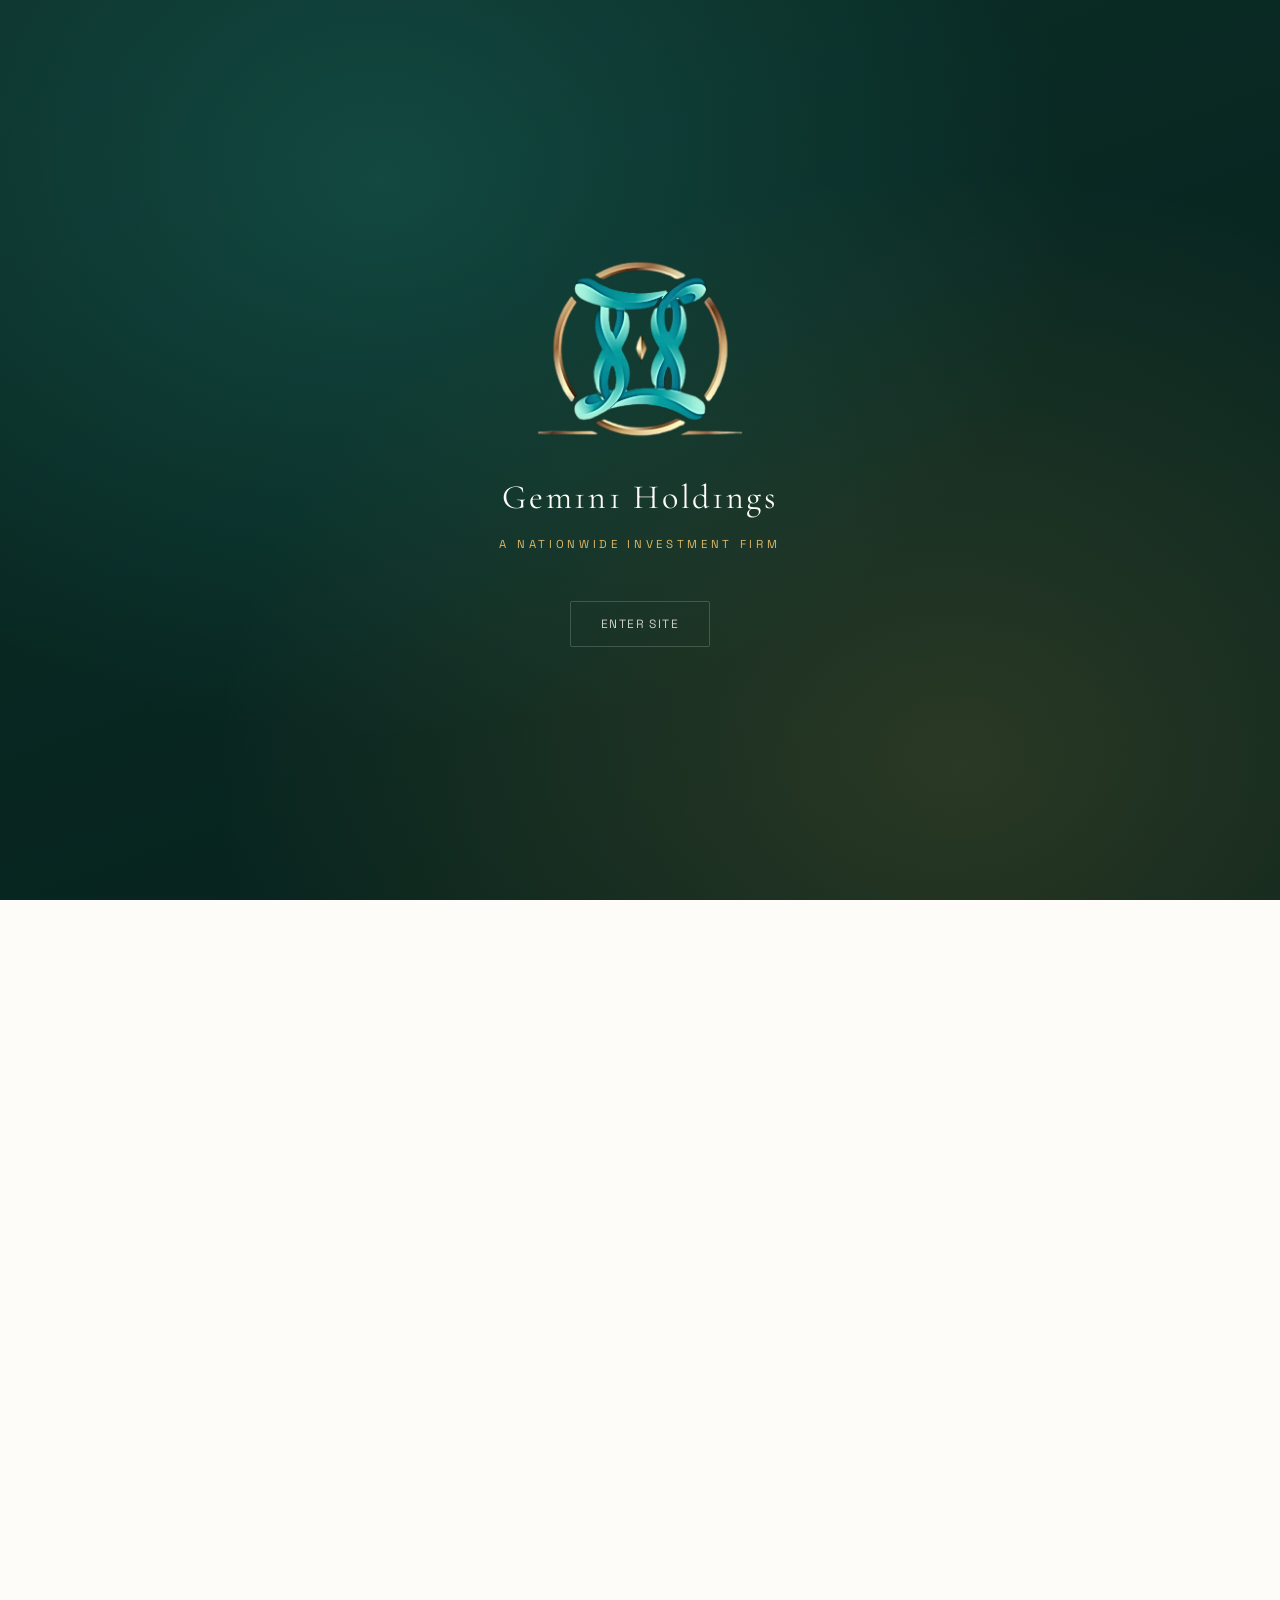
==== commit 5377fdd6: "Update index.html with new featured project image and corrected phone number" ====
--- a/gemini-holdings-site-3/index.html
+++ b/gemini-holdings-site-3/index.html
@@ -203,27 +203,15 @@
     <div class="project-grid reveal" style="grid-template-columns: 1fr;">
       <div class="project-card featured-project-card" style="display:grid;">
         <div class="project-media" style="aspect-ratio:auto;">
-          <svg viewBox="0 0 400 320" preserveAspectRatio="xMidYMid slice">
-            <rect width="400" height="320" fill="#eef7f4"/>
-            <g stroke="#2fb4a3" stroke-width="1.2" fill="none" opacity="0.85">
-              <path d="M30 260 L30 150 L200 60 L370 150 L370 260 Z"/>
-              <line x1="30" y1="200" x2="370" y2="200"/>
-              <line x1="140" y1="260" x2="140" y2="200"/>
-              <line x1="260" y1="260" x2="260" y2="200"/>
-            </g>
-            <g stroke="#c99a3f" stroke-width="1" opacity="0.5">
-              <line x1="30" y1="150" x2="30" y2="80"/>
-              <line x1="370" y1="150" x2="370" y2="80"/>
-            </g>
-          </svg>
+          <img src="assets/projects/adams-st-tuskegee.jpg" alt="Adams St., Tuskegee, AL" style="width:100%; height:100%; object-fit:cover;">
           <span class="status-tag status-active" style="position:static; display:inline-flex; margin:16px;">Active — Under Renovation</span>
         </div>
         <div class="project-body">
-          <p class="loc">Sample Listing</p>
-          <h4>The Magnolia Court Value-Add</h4>
-          <p>A 19-unit vacant multifamily acquisition underwritten on a BRRRR framework: full interior renovation, re-lease at market rents, and a permanent-debt refinance upon stabilization. <em>[Placeholder — replace with your live project detail.]</em></p>
+          <p class="loc">Tuskegee, AL</p>
+          <h4>Adams St., Tuskegee</h4>
+          <p>A SFR, Tuskegee acquisition, underwritten on a BRRRR framework: full interior renovation, re-lease at market rents, and a permanent debt refinance upon stabilization.</p>
           <div class="project-meta">
-            <div><div class="n">19</div><div class="l">Units</div></div>
+            <div><div class="n">1</div><div class="l">Unit</div></div>
             <div><div class="n">BRRRR</div><div class="l">Strategy</div></div>
             <div><div class="n">Q4 2026</div><div class="l">Target Stabilization</div></div>
           </div>
@@ -277,7 +265,7 @@
       <h5>Contact</h5>
       <p>Serving All 50 States</p>
       <a href="mailto:gem1@gem1n1hold1ngs.com">gem1@gem1n1hold1ngs.com</a>
-      <a href="tel:+17025550100">(702) 555-0100</a>
+      <a href="tel:+18005061211">800-506-1211</a>
     </div>
   </div>
   <div class="container footer-bottom">
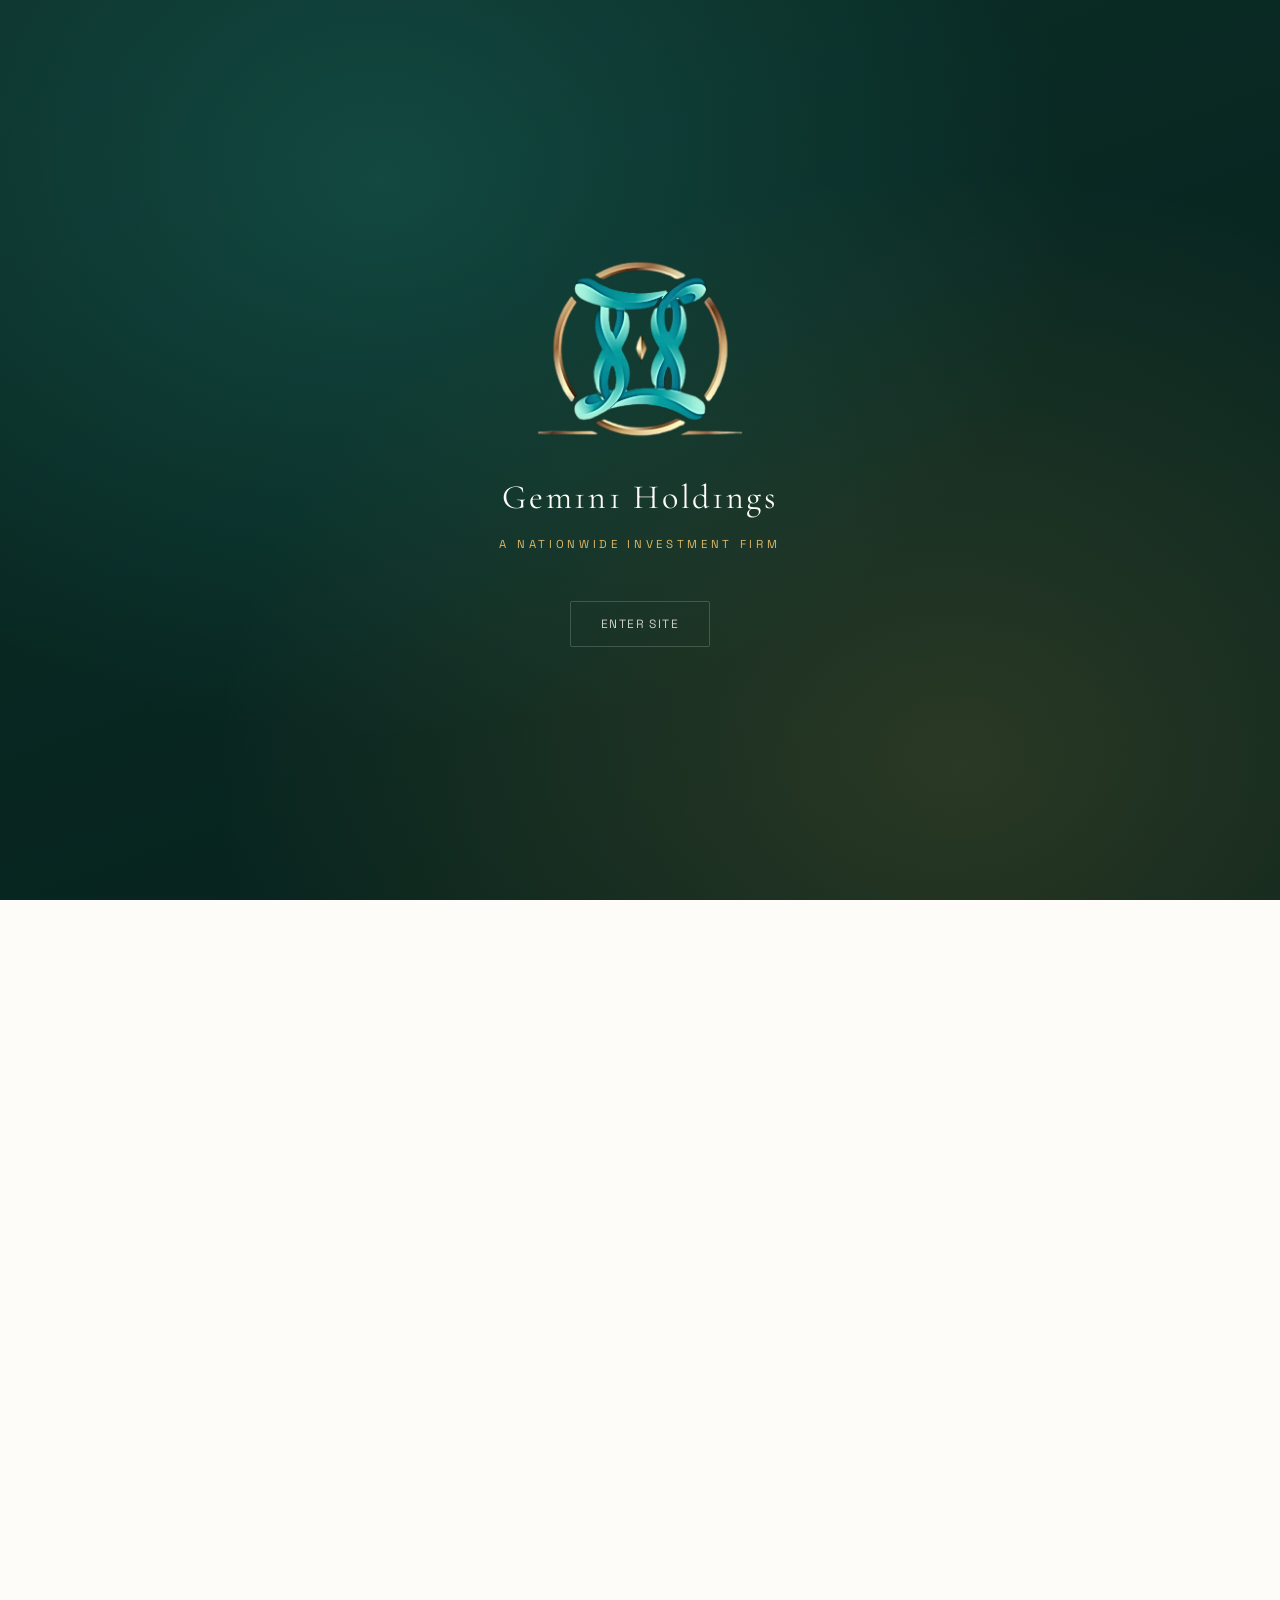
==== commit 56475109: "Integrate uploaded property images (property-1.jpg, property-2.jpg, property-3.jpg) into featured pr" ====
--- a/gemini-holdings-site-3/index.html
+++ b/gemini-holdings-site-3/index.html
@@ -4,7 +4,7 @@
 <meta charset="UTF-8">
 <meta name="viewport" content="width=device-width, initial-scale=1.0">
 <title>Gem1n1 Hold1ngs LLC — Nationwide Investment Firm</title>
-<meta name="description" content="Gem1n1 Hold1ngs is a nationwide investment firm working across real estate, land development, and small business — pairing steady cash flow with long-term growth in every deal we underwrite.">
+<meta name="description" content="Gem1n1 Hold1ngs is a nationwide investment firm working across real estate, land development, and small business — pairing steady cash flow with long-term growth[...]
 <link rel="preconnect" href="https://fonts.googleapis.com">
 <link href="https://fonts.googleapis.com/css2?family=Cormorant+Garamond:wght@500;600;700&family=Work+Sans:wght@300;400;500;600&family=Space+Grotesk:wght@400;500;600&display=swap" rel="stylesheet">
 <link rel="stylesheet" href="style.css">
@@ -49,7 +49,7 @@
   <div class="hero-inner">
     <p class="eyebrow">Gem1n1 Hold1ngs LLC — Nationwide Investment Firm</p>
     <h1 class="mt-16">Capital deployed<span class="line2"><em>across every asset class.</em></span></h1>
-    <p class="hero-sub">Gem1n1 Hold1ngs invests across real estate, land development, and small business — wherever the opportunity is, coast to coast. One underwriting standard, three ways to put capital to work.</p>
+    <p class="hero-sub">Gem1n1 Hold1ngs invests across real estate, land development, and small business — wherever the opportunity is, coast to coast. One underwriting standard, three ways to p[...]
     <div class="hero-actions">
       <a href="current-projects.html" class="btn btn-solid">View Current Projects</a>
       <a href="company-profile.html" class="btn btn-outline">Company Profile</a>
@@ -83,7 +83,7 @@
 <!-- OUR SERVICES -->
 <section class="section tight blob-host">
   <div class="parallax-blob" data-parallax="0.1" style="width:520px; height:520px; left:-160px; top:-80px; background: radial-gradient(circle, rgba(47,180,163,0.16), transparent 70%);"></div>
-  <div class="parallax-blob" data-parallax="0.16" style="width:420px; height:420px; right:-140px; bottom:-100px; background: radial-gradient(circle, rgba(201,154,63,0.14), transparent 70%);"></div>
+  <div class="parallax-blob" data-parallax="0.16" style="width:420px; height:420px; right:-140px; bottom:-100px; background: radial-gradient(circle, rgba(201,154,63,0.14), transparent 70%);"></div[...]
   <div class="container">
     <div class="section-head reveal">
       <p class="eyebrow">What We Do</p>
@@ -130,7 +130,7 @@
       <div class="panel">
         <p class="eyebrow">The Firm</p>
         <h3 class="mt-16">Two disciplines. One underwriting standard.</h3>
-        <p class="mt-16">Gem1n1 Hold1ngs was built on a simple premise: every asset should work two jobs at once — producing dependable income today while building equity for tomorrow. Real estate, land, or small business, we hold every deal to the same underwriting bar before capital moves.</p>
+        <p class="mt-16">Gem1n1 Hold1ngs was built on a simple premise: every asset should work two jobs at once — producing dependable income today while building equity for tomorrow. Real est[...]
         <a href="company-profile.html" class="btn btn-dark mt-24">Read the Company Profile →</a>
       </div>
       <div class="divider"></div>
@@ -151,7 +151,7 @@
     <div class="section-head reveal">
       <p class="eyebrow">How We Invest</p>
       <h2>Four disciplines, one pipeline.</h2>
-      <p class="lead">From sourcing to disposition, each acquisition moves through the same four-stage process — so every asset in the portfolio meets the same standard, regardless of asset class or market.</p>
+      <p class="lead">From sourcing to disposition, each acquisition moves through the same four-stage process — so every asset in the portfolio meets the same standard, regardless of asset cla[...]
     </div>
     <div class="card-grid reveal">
       <div class="card">
@@ -187,7 +187,7 @@
   <div class="container">
     <p class="eyebrow">Inside the Work</p>
     <h3 class="mt-16">Renovation is where equity gets created.</h3>
-    <p>From cosmetic turns to full gut renovations, our in-house project oversight is what allows us to force equity into every property we touch — not just wait for the market to create it.</p>
+    <p>From cosmetic turns to full gut renovations, our in-house project oversight is what allows us to force equity into every property we touch — not just wait for the market to create it.</p[...]
     <a href="current-projects.html" class="btn btn-outline mt-24">See Projects in Progress</a>
   </div>
 </section>
@@ -200,16 +200,16 @@
       <h2>Currently in the pipeline.</h2>
       <p class="lead">A look at one of the active positions moving through acquisition and renovation right now. Full detail lives on the Current Projects page.</p>
     </div>
-    <div class="project-grid reveal" style="grid-template-columns: 1fr;">
+    <div class="project-grid reveal" style="grid-template-columns: 1fr 1fr 1fr;">
       <div class="project-card featured-project-card" style="display:grid;">
         <div class="project-media" style="aspect-ratio:auto;">
-          <img src="assets/projects/adams-st-tuskegee.jpg" alt="Adams St., Tuskegee, AL" style="width:100%; height:100%; object-fit:cover;">
+          <img src="assets/images/property-1.jpg" alt="Property 1" style="width:100%; height:100%; object-fit:cover;">
           <span class="status-tag status-active" style="position:static; display:inline-flex; margin:16px;">Active — Under Renovation</span>
         </div>
         <div class="project-body">
-          <p class="loc">Tuskegee, AL</p>
-          <h4>Adams St., Tuskegee</h4>
-          <p>A SFR, Tuskegee acquisition, underwritten on a BRRRR framework: full interior renovation, re-lease at market rents, and a permanent debt refinance upon stabilization.</p>
+          <p class="loc">Property Location 1</p>
+          <h4>Property 1</h4>
+          <p>A SFR acquisition, underwritten on a BRRRR framework: full interior renovation, re-lease at market rents, and a permanent debt refinance upon stabilization.</p>
           <div class="project-meta">
             <div><div class="n">1</div><div class="l">Unit</div></div>
             <div><div class="n">BRRRR</div><div class="l">Strategy</div></div>
@@ -217,6 +217,38 @@
           </div>
         </div>
       </div>
+      <div class="project-card featured-project-card" style="display:grid;">
+        <div class="project-media" style="aspect-ratio:auto;">
+          <img src="assets/images/property-2.jpg" alt="Property 2" style="width:100%; height:100%; object-fit:cover;">
+          <span class="status-tag status-active" style="position:static; display:inline-flex; margin:16px;">Active — Under Renovation</span>
+        </div>
+        <div class="project-body">
+          <p class="loc">Property Location 2</p>
+          <h4>Property 2</h4>
+          <p>A SFR acquisition, underwritten on a BRRRR framework: full interior renovation, re-lease at market rents, and a permanent debt refinance upon stabilization.</p>
+          <div class="project-meta">
+            <div><div class="n">1</div><div class="l">Unit</div></div>
+            <div><div class="n">BRRRR</div><div class="l">Strategy</div></div>
+            <div><div class="n">Q4 2026</div><div class="l">Target Stabilization</div></div>
+          </div>
+        </div>
+      </div>
+      <div class="project-card featured-project-card" style="display:grid;">
+        <div class="project-media" style="aspect-ratio:auto;">
+          <img src="assets/images/property-3.jpg" alt="Property 3" style="width:100%; height:100%; object-fit:cover;">
+          <span class="status-tag status-active" style="position:static; display:inline-flex; margin:16px;">Active — Under Renovation</span>
+        </div>
+        <div class="project-body">
+          <p class="loc">Property Location 3</p>
+          <h4>Property 3</h4>
+          <p>A SFR acquisition, underwritten on a BRRRR framework: full interior renovation, re-lease at market rents, and a permanent debt refinance upon stabilization.</p>
+          <div class="project-meta">
+            <div><div class="n">1</div><div class="l">Unit</div></div>
+            <div><div class="n">BRRRR</div><div class="l">Strategy</div></div>
+            <div><div class="n">Q4 2026</div><div class="l">Target Stabilization</div></div>
+          </div>
+        </div>
+      </div>
     </div>
     <div class="center mt-40">
       <a href="current-projects.html" class="btn btn-dark">See All Current Projects →</a>
@@ -230,7 +262,7 @@
   <div class="container">
     <p class="eyebrow center" style="justify-content:center;">Partner With Us</p>
     <h2>Capital and opportunity, working the same two jobs.</h2>
-    <p class="hero-sub" style="margin-left:auto; margin-right:auto; text-align:center;">Whether you're a capital partner, a broker with a deal, or a business owner exploring a partnership, we'd like to hear from you — wherever you are in the country.</p>
+    <p class="hero-sub" style="margin-left:auto; margin-right:auto; text-align:center;">Whether you're a capital partner, a broker with a deal, or a business owner exploring a partnership, we'd l[...]
     <div class="actions mt-40">
       <a href="contact.html" class="btn btn-solid">Get In Touch</a>
       <a href="leadership.html" class="btn btn-outline">Meet the Team</a>
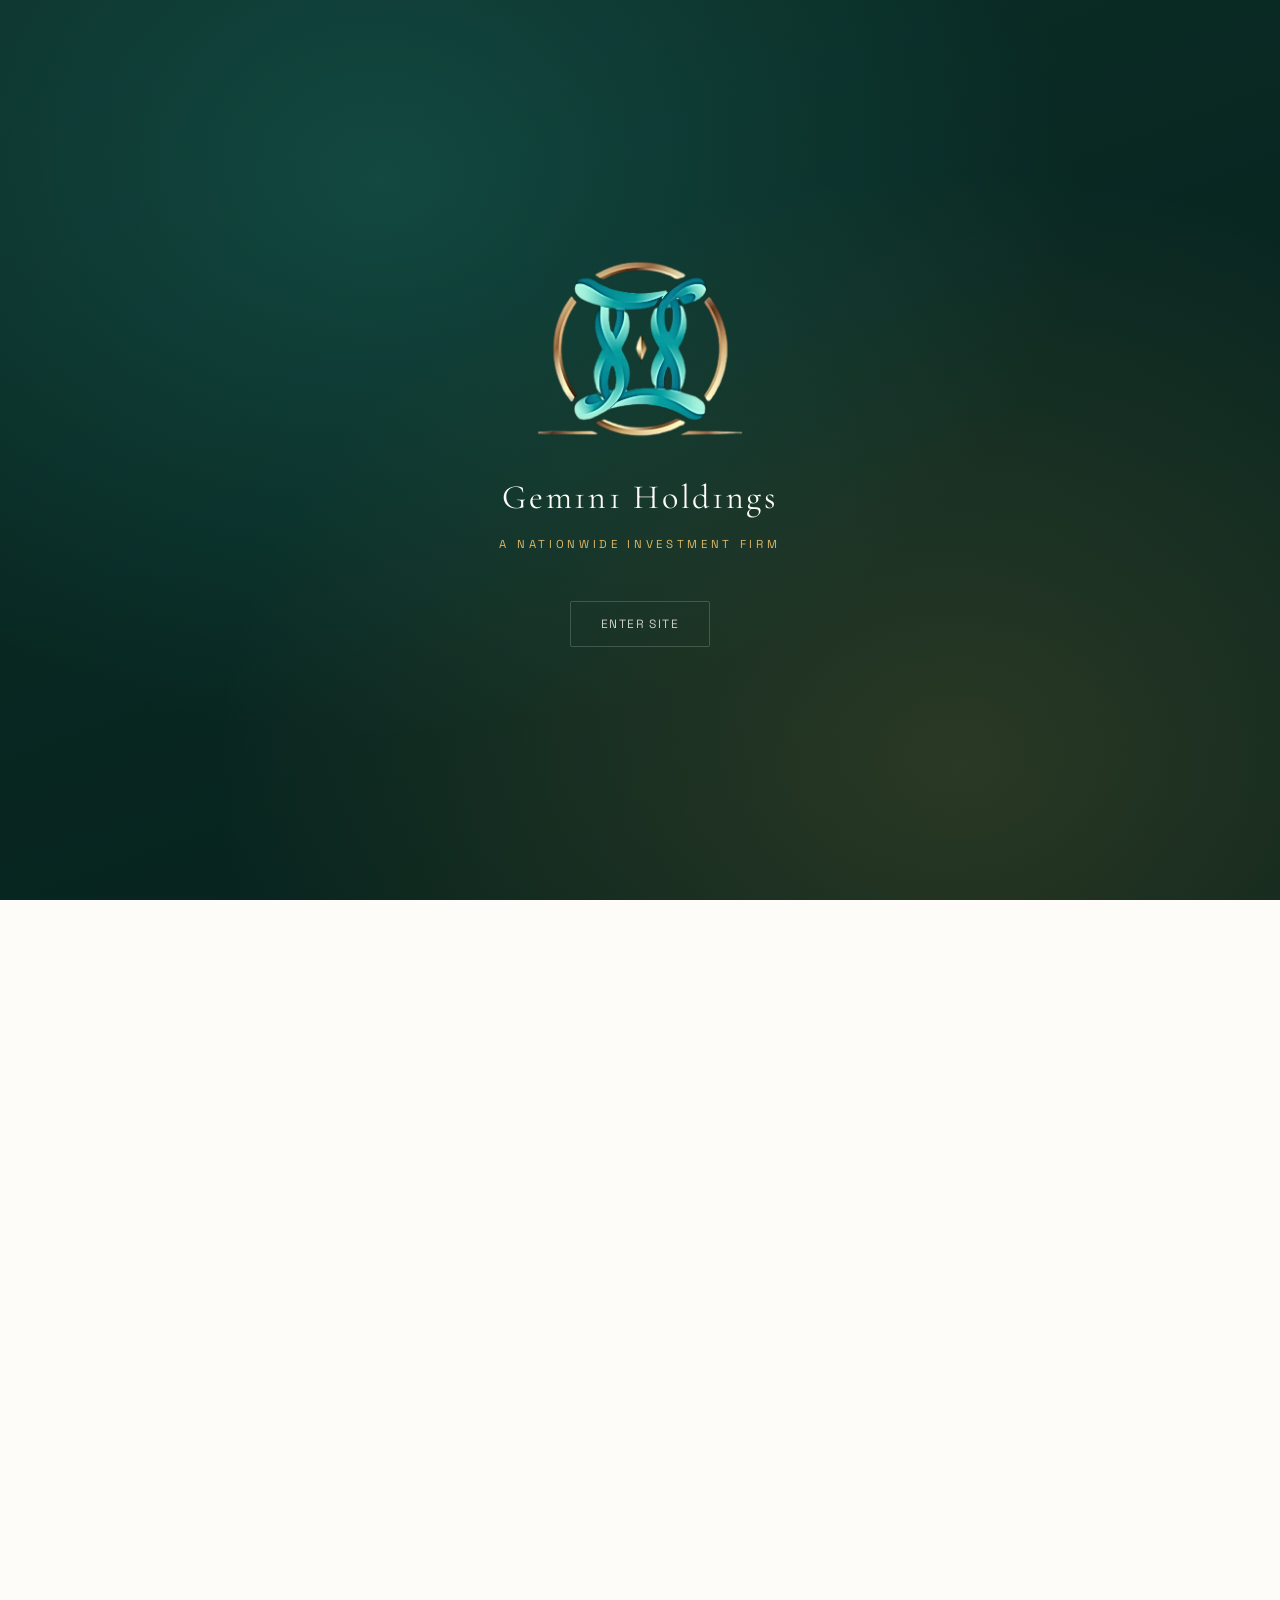
==== commit a6a780f9: "Update meta description and content in index.html" ====
--- a/gemini-holdings-site-3/index.html
+++ b/gemini-holdings-site-3/index.html
@@ -1,10 +1,11 @@
+
 <!DOCTYPE html>
 <html lang="en">
 <head>
 <meta charset="UTF-8">
 <meta name="viewport" content="width=device-width, initial-scale=1.0">
 <title>Gem1n1 Hold1ngs LLC — Nationwide Investment Firm</title>
-<meta name="description" content="Gem1n1 Hold1ngs is a nationwide investment firm working across real estate, land development, and small business — pairing steady cash flow with long-term growth[...]
+<meta name="description" content="Gem1n1 Hold1ngs is a nationwide investment firm working across real estate, land development, and small business — pairing steady cash flow with long-term growth in every deal we underwrite.">
 <link rel="preconnect" href="https://fonts.googleapis.com">
 <link href="https://fonts.googleapis.com/css2?family=Cormorant+Garamond:wght@500;600;700&family=Work+Sans:wght@300;400;500;600&family=Space+Grotesk:wght@400;500;600&display=swap" rel="stylesheet">
 <link rel="stylesheet" href="style.css">
@@ -49,7 +50,7 @@
   <div class="hero-inner">
     <p class="eyebrow">Gem1n1 Hold1ngs LLC — Nationwide Investment Firm</p>
     <h1 class="mt-16">Capital deployed<span class="line2"><em>across every asset class.</em></span></h1>
-    <p class="hero-sub">Gem1n1 Hold1ngs invests across real estate, land development, and small business — wherever the opportunity is, coast to coast. One underwriting standard, three ways to p[...]
+    <p class="hero-sub">Gem1n1 Hold1ngs invests across real estate, land development, and small business — wherever the opportunity is, coast to coast. One underwriting standard, three ways to put capital to work.</p>
     <div class="hero-actions">
       <a href="current-projects.html" class="btn btn-solid">View Current Projects</a>
       <a href="company-profile.html" class="btn btn-outline">Company Profile</a>
@@ -83,7 +84,7 @@
 <!-- OUR SERVICES -->
 <section class="section tight blob-host">
   <div class="parallax-blob" data-parallax="0.1" style="width:520px; height:520px; left:-160px; top:-80px; background: radial-gradient(circle, rgba(47,180,163,0.16), transparent 70%);"></div>
-  <div class="parallax-blob" data-parallax="0.16" style="width:420px; height:420px; right:-140px; bottom:-100px; background: radial-gradient(circle, rgba(201,154,63,0.14), transparent 70%);"></div[...]
+  <div class="parallax-blob" data-parallax="0.16" style="width:420px; height:420px; right:-140px; bottom:-100px; background: radial-gradient(circle, rgba(201,154,63,0.14), transparent 70%);"></div>
   <div class="container">
     <div class="section-head reveal">
       <p class="eyebrow">What We Do</p>
@@ -130,7 +131,7 @@
       <div class="panel">
         <p class="eyebrow">The Firm</p>
         <h3 class="mt-16">Two disciplines. One underwriting standard.</h3>
-        <p class="mt-16">Gem1n1 Hold1ngs was built on a simple premise: every asset should work two jobs at once — producing dependable income today while building equity for tomorrow. Real est[...]
+        <p class="mt-16">Gem1n1 Hold1ngs was built on a simple premise: every asset should work two jobs at once — producing dependable income today while building equity for tomorrow. Real estate, land, or small business, we hold every deal to the same underwriting bar before capital moves.</p>
         <a href="company-profile.html" class="btn btn-dark mt-24">Read the Company Profile →</a>
       </div>
       <div class="divider"></div>
@@ -151,7 +152,7 @@
     <div class="section-head reveal">
       <p class="eyebrow">How We Invest</p>
       <h2>Four disciplines, one pipeline.</h2>
-      <p class="lead">From sourcing to disposition, each acquisition moves through the same four-stage process — so every asset in the portfolio meets the same standard, regardless of asset cla[...]
+      <p class="lead">From sourcing to disposition, each acquisition moves through the same four-stage process — so every asset in the portfolio meets the same standard, regardless of asset class or market.</p>
     </div>
     <div class="card-grid reveal">
       <div class="card">
@@ -187,7 +188,7 @@
   <div class="container">
     <p class="eyebrow">Inside the Work</p>
     <h3 class="mt-16">Renovation is where equity gets created.</h3>
-    <p>From cosmetic turns to full gut renovations, our in-house project oversight is what allows us to force equity into every property we touch — not just wait for the market to create it.</p[...]
+    <p>From cosmetic turns to full gut renovations, our in-house project oversight is what allows us to force equity into every property we touch — not just wait for the market to create it.</p>
     <a href="current-projects.html" class="btn btn-outline mt-24">See Projects in Progress</a>
   </div>
 </section>
@@ -200,16 +201,16 @@
       <h2>Currently in the pipeline.</h2>
       <p class="lead">A look at one of the active positions moving through acquisition and renovation right now. Full detail lives on the Current Projects page.</p>
     </div>
-    <div class="project-grid reveal" style="grid-template-columns: 1fr 1fr 1fr;">
+    <div class="project-grid reveal" style="grid-template-columns: 1fr;">
       <div class="project-card featured-project-card" style="display:grid;">
         <div class="project-media" style="aspect-ratio:auto;">
-          <img src="assets/images/property-1.jpg" alt="Property 1" style="width:100%; height:100%; object-fit:cover;">
+          <img src="assets/projects/adams-st-tuskegee.jpg" alt="Adams St., Tuskegee, AL" style="width:100%; height:100%; object-fit:cover;">
           <span class="status-tag status-active" style="position:static; display:inline-flex; margin:16px;">Active — Under Renovation</span>
         </div>
         <div class="project-body">
-          <p class="loc">Property Location 1</p>
-          <h4>Property 1</h4>
-          <p>A SFR acquisition, underwritten on a BRRRR framework: full interior renovation, re-lease at market rents, and a permanent debt refinance upon stabilization.</p>
+          <p class="loc">Tuskegee, AL</p>
+          <h4>Adams St., Tuskegee</h4>
+          <p>A SFR, Tuskegee acquisition, underwritten on a BRRRR framework: full interior renovation, re-lease at market rents, and a permanent debt refinance upon stabilization.</p>
           <div class="project-meta">
             <div><div class="n">1</div><div class="l">Unit</div></div>
             <div><div class="n">BRRRR</div><div class="l">Strategy</div></div>
@@ -217,38 +218,6 @@
           </div>
         </div>
       </div>
-      <div class="project-card featured-project-card" style="display:grid;">
-        <div class="project-media" style="aspect-ratio:auto;">
-          <img src="assets/images/property-2.jpg" alt="Property 2" style="width:100%; height:100%; object-fit:cover;">
-          <span class="status-tag status-active" style="position:static; display:inline-flex; margin:16px;">Active — Under Renovation</span>
-        </div>
-        <div class="project-body">
-          <p class="loc">Property Location 2</p>
-          <h4>Property 2</h4>
-          <p>A SFR acquisition, underwritten on a BRRRR framework: full interior renovation, re-lease at market rents, and a permanent debt refinance upon stabilization.</p>
-          <div class="project-meta">
-            <div><div class="n">1</div><div class="l">Unit</div></div>
-            <div><div class="n">BRRRR</div><div class="l">Strategy</div></div>
-            <div><div class="n">Q4 2026</div><div class="l">Target Stabilization</div></div>
-          </div>
-        </div>
-      </div>
-      <div class="project-card featured-project-card" style="display:grid;">
-        <div class="project-media" style="aspect-ratio:auto;">
-          <img src="assets/images/property-3.jpg" alt="Property 3" style="width:100%; height:100%; object-fit:cover;">
-          <span class="status-tag status-active" style="position:static; display:inline-flex; margin:16px;">Active — Under Renovation</span>
-        </div>
-        <div class="project-body">
-          <p class="loc">Property Location 3</p>
-          <h4>Property 3</h4>
-          <p>A SFR acquisition, underwritten on a BRRRR framework: full interior renovation, re-lease at market rents, and a permanent debt refinance upon stabilization.</p>
-          <div class="project-meta">
-            <div><div class="n">1</div><div class="l">Unit</div></div>
-            <div><div class="n">BRRRR</div><div class="l">Strategy</div></div>
-            <div><div class="n">Q4 2026</div><div class="l">Target Stabilization</div></div>
-          </div>
-        </div>
-      </div>
     </div>
     <div class="center mt-40">
       <a href="current-projects.html" class="btn btn-dark">See All Current Projects →</a>
@@ -262,7 +231,7 @@
   <div class="container">
     <p class="eyebrow center" style="justify-content:center;">Partner With Us</p>
     <h2>Capital and opportunity, working the same two jobs.</h2>
-    <p class="hero-sub" style="margin-left:auto; margin-right:auto; text-align:center;">Whether you're a capital partner, a broker with a deal, or a business owner exploring a partnership, we'd l[...]
+    <p class="hero-sub" style="margin-left:auto; margin-right:auto; text-align:center;">Whether you're a capital partner, a broker with a deal, or a business owner exploring a partnership, we'd like to hear from you — wherever you are in the country.</p>
     <div class="actions mt-40">
       <a href="contact.html" class="btn btn-solid">Get In Touch</a>
       <a href="leadership.html" class="btn btn-outline">Meet the Team</a>
